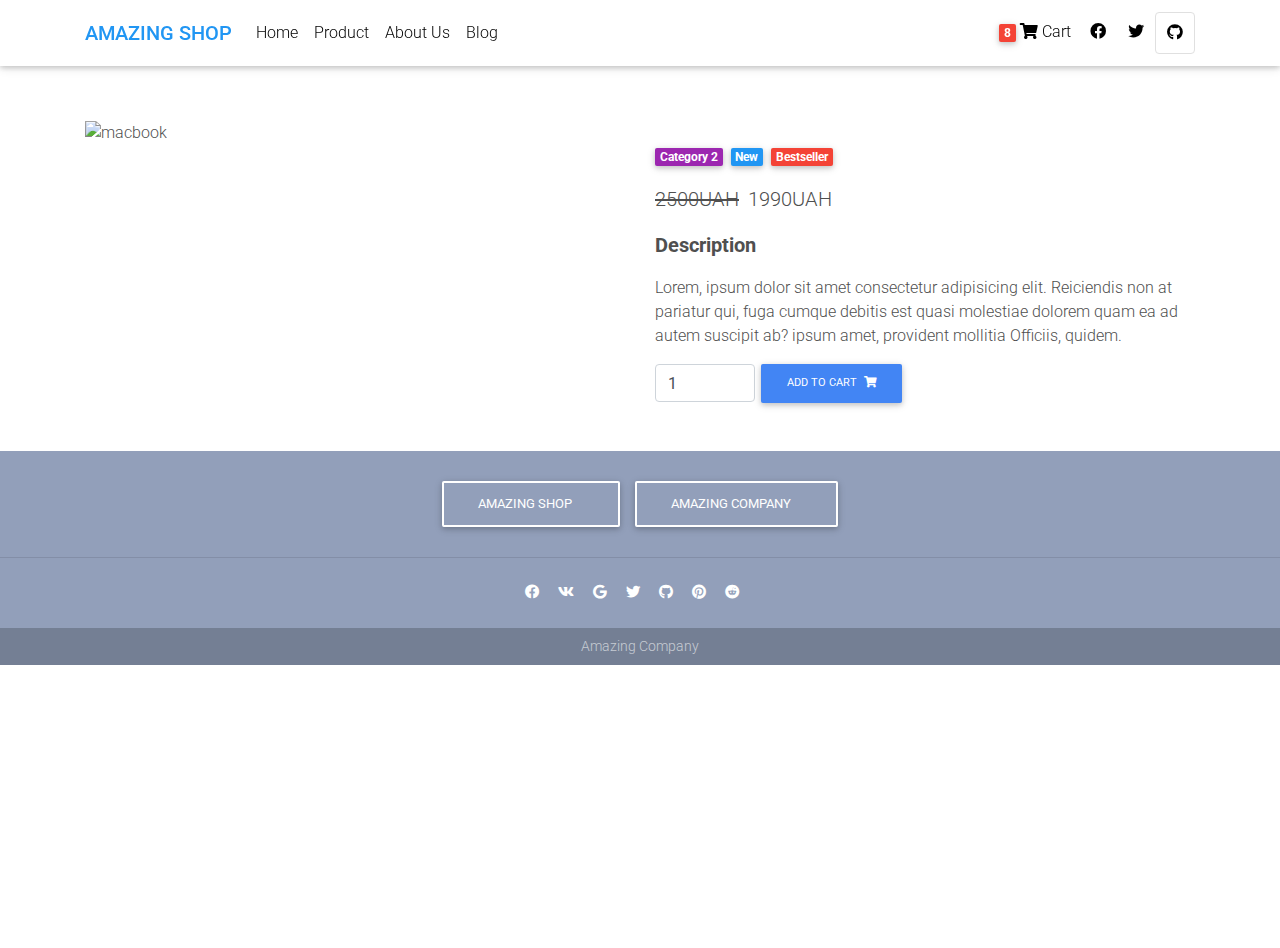
==== product-page.html @ 9e5f2a29 "product page" ====
<!DOCTYPE html>
<html lang="en">

<head>
    <meta charset="UTF-8">
    <meta name="viewport" content="width=device-width, initial-scale=1, shrink-to-fit=no">
    <meta http-equiv="x-ua-compatible" content="ie=edge">
    <title>Online Shop Material Design for Bootstrap</title>
    <!-- MDB icon -->
    <link rel="icon" href="img/mdb-favicon.ico" type="image/x-icon">
    <!-- Font Awesome -->
    <link rel="stylesheet" href="https://use.fontawesome.com/releases/v5.11.2/css/all.css">
    <!-- Google Fonts Roboto -->
    <link rel="stylesheet" href="https://fonts.googleapis.com/css?family=Roboto:300,400,500,700&display=swap">
    <!-- Bootstrap core CSS -->
    <link rel="stylesheet" href="css/bootstrap.min.css">
    <!-- Material Design Bootstrap -->
    <link rel="stylesheet" href="css/mdb.min.css">
    <!-- Your custom styles (optional) -->
    <link rel="stylesheet" href="css/style.css">
    <!-- <style>
        html,
        body,
        header,
        .carousel {
            height: 60vh;
        }
        
        @media (max-width: 740px) {
            html,
            body,
            header,
            .carousel {
                height: 100vh;
            }
            @media (min-width: 800px) {
                html,
                body,
                header,
                .carousel {
                    height: 100vh;
                }
            }
        }
    </style> -->

</head>

<body>

    <nav class="navbar fixed-top navbar-expand-lg navbar-light white scrolling-navbar">
        <div class="container">
            <a href="#" class="navbar-brand waves-effect">
                <strong class="blue-text">AMAZING SHOP</strong>
            </a>
            <button class="navbar-toggler" type="button" data-toggle="collapse" data-target="#navbarContent" aria-controls="navbarContent" aria-expanded="false" aria-label="Toggle navigation">
              <span class="navbar-toggler-icon"></span>
            </button>
            <div class="collapse navbar-collapse" id="navbarContent">
                <ul class="navbar-nav mr-auto">
                    <li class="nav-item">
                        <a href="#" class="nav-link waves-effect">Home</a>
                    </li>
                    <li class="nav-item">
                        <a href="#" class="nav-link waves-effect">Product</a>
                    </li>
                    <li class="nav-item">
                        <a href="#" class="nav-link waves-effect">About Us</a>
                    </li>
                    <li class="nav-item">
                        <a href="#" class="nav-link waves-effect">Blog</a>
                    </li>
                </ul>
                <ul class="navbar-nav nav-flex icons">
                    <li class="nav-item">
                        <a href="#" class="nav-link waves-effect">
                            <span class="badge red z-depth-1 mr1">8</span>
                            <i class="fa fa-shopping-cart"></i>
                            <span class="clearfix d-none d-sm-inline-block">Cart</span>
                        </a>
                    </li>
                    <li class="nav-item">
                        <a href="#" class="nav-link waves-effect">
                            <i class="fab fa-facebook"></i>
                        </a>
                    </li>
                    <li class="nav-item">
                        <a href="#" class="nav-link waves-effect">
                            <i class="fab fa-twitter"></i>
                        </a>
                    </li>
                    <li class="nav-item">
                        <a href="#" class="nav-link border border-light rounded waves-effect">
                            <i class="fab fa-github"></i>
                        </a>
                    </li>
                </ul>
            </div>
        </div>
    </nav>

    <main class="mt-5 pt-4">
        <div class="container dark-grey-text mt-5">
            <div class="row wow fadeIn">
                <div class="col-md-6 mb-4">
                    <img src="https://hotline.ua/img/tx/158/1582399075.jpg" alt="macbook" class="img-fluid">
                </div>
                <div class="col-md-6 mb-4">
                    <div class="pt-4">
                        <div class="mb-3">
                            <a href="">
                                <span class="badge purple mr-1">Category 2</span>
                            </a>
                            <a href="">
                                <span class="badge blue mr-1">New</span>
                            </a>
                            <a href="">
                                <span class="badge red mr-1">Bestseller</span>
                            </a>
                        </div>
                        <p class="lead">
                            <span class="mr-1">
                                <del>2500UAH</del>
                            </span>
                            <span class="mr-1">
                                1990UAH
                            </span>
                        </p>
                        <p class="lead font-weight-bold">Description</p>
                        <p>Lorem, ipsum dolor sit amet consectetur adipisicing elit. Reiciendis non at pariatur qui, fuga cumque debitis est quasi molestiae dolorem quam ea ad autem suscipit ab? ipsum amet, provident mollitia Officiis, quidem.
                        </p>
                        <form action="" class="d-flex justify-content-left">
                            <input type="number" value="1" aria-label="Search" style="width: 100px" class="form-control">
                            <button type="submit" class="btn btn-primary btn-md my-0 p">
                                Add to cart <i class="fa fa-shopping-cart ml-1"></i>
                            </button>
                        </form>
                    </div>
                </div>
            </div>
        </div>
    </main>

    <footer class="page-footer text-center font-small mt-4 wow fadeIn">
        <div class="pt-4">
            <a href="#" role="button" class="btn btn-outline-white">AMAZING Shop 
                <i class="fa fa-graduatio-cap ml-2"></i>
            </a>
            <a href="#" role="button" class="btn btn-outline-white">AMAZING company 
                <i class="fa fa-graduatio-cap ml-2"></i>
            </a>
        </div>
        <hr class="my-4">
        <div class="pb-4">
            <a href="">
                <i class="fab fa-facebook mr-3"></i>
            </a>
            <a href="">
                <i class="fab fa-vk mr-3"></i>
            </a>
            <a href="">
                <i class="fab fa-google mr-3"></i>
            </a>
            <a href="">
                <i class="fab fa-twitter mr-3"></i>
            </a>
            <a href="">
                <i class="fab fa-github mr-3"></i>
            </a>
            <a href="">
                <i class="fab fa-pinterest mr-3"></i>
            </a>
            <a href="">
                <i class="fab fa-reddit mr-3"></i>
            </a>
        </div>
        <div class="footer-copyright py-2">Amazing Company</div>
    </footer>

    <!-- jQuery -->
    <script type="text/javascript" src="js/jquery.min.js"></script>
    <!-- Bootstrap tooltips -->
    <script type="text/javascript" src="js/popper.min.js"></script>
    <!-- Bootstrap core JavaScript -->
    <script type="text/javascript" src="js/bootstrap.min.js"></script>
    <!-- MDB core JavaScript -->
    <script type="text/javascript" src="js/mdb.min.js"></script>
    <!-- Your custom scripts (optional) -->
    <script type="text/javascript"></script>

</body>

</html>
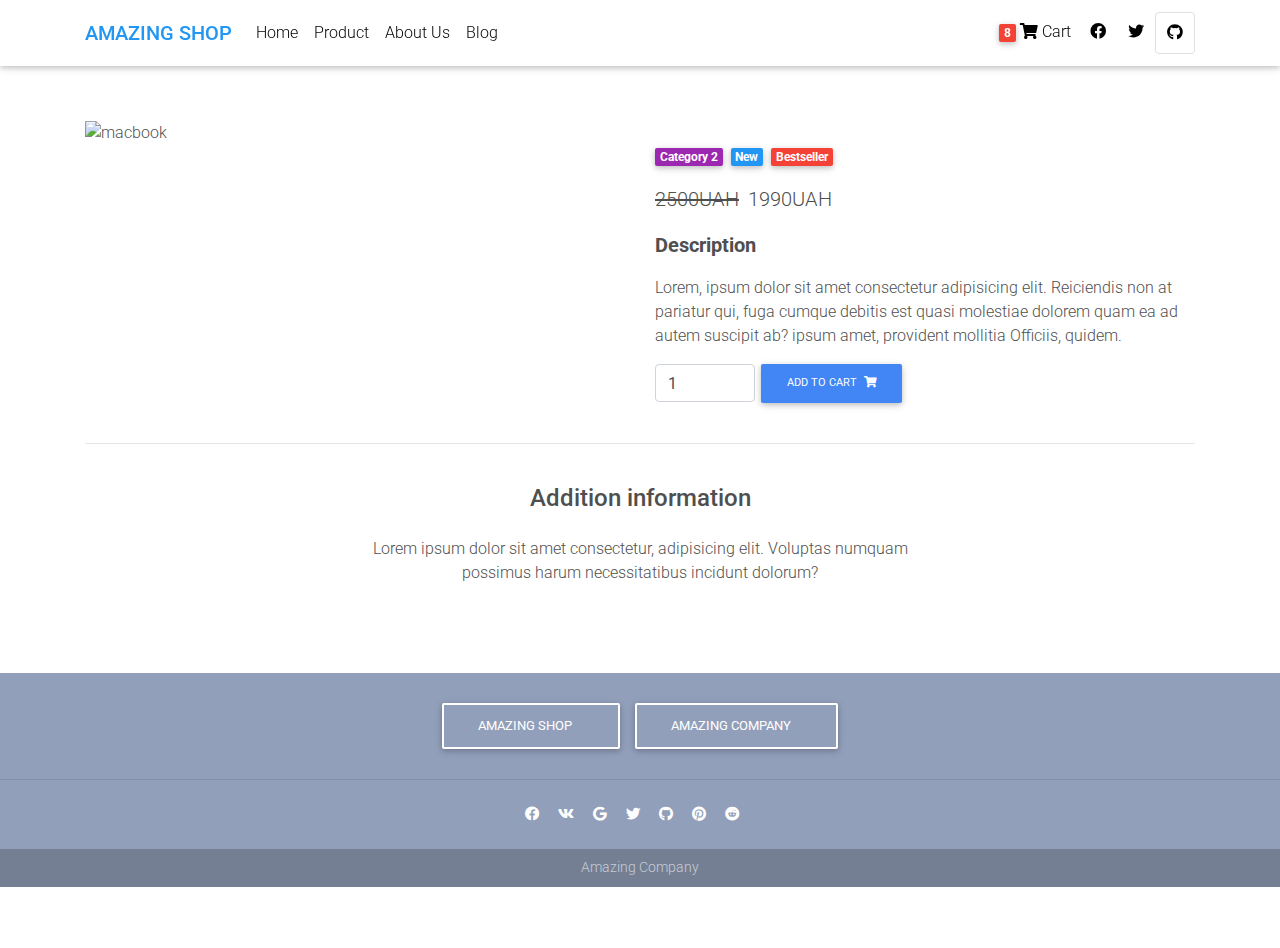
==== commit 48b6d68b: "product add info animated" ====
--- a/product-page.html
+++ b/product-page.html
@@ -101,7 +101,7 @@
 
     <main class="mt-5 pt-4">
         <div class="container dark-grey-text mt-5">
-            <div class="row wow fadeIn">
+            <div class="row animated fadeIn">
                 <div class="col-md-6 mb-4">
                     <img src="https://hotline.ua/img/tx/158/1582399075.jpg" alt="macbook" class="img-fluid">
                 </div>
@@ -138,6 +138,25 @@
                     </div>
                 </div>
             </div>
+            <hr>
+            <div class="row d-flex justify-content-center animated fadeIn">
+                <div class="col-md-6 text-center">
+                    <h4 class=" my-4 h4">Addition information</h4>
+                    <p>Lorem ipsum dolor sit amet consectetur, adipisicing elit. Voluptas numquam possimus harum necessitatibus incidunt dolorum?</p>
+
+                </div>
+            </div>
+            <div class="row animated fadeIn">
+                <div class="col-lg-4 col-md-12 mb-4">
+                    <img src="https://pics.mobilluck.com.ua/photo/noutbuk/apple/Apple_A1466_MacBook_Air_13W_Dual-core_i5__MQD32UA_A__1412294_2632242.jpg" alt="" class="img-fluid">
+                </div>
+                <div class="col-lg-4 col-md-12 mb-4">
+                    <img src="https://i2.rozetka.ua/goods/14662589/112018712_images_14662589290.jpg" alt="" class="img-fluid">
+                </div>
+                <div class="col-lg-4 col-md-12 mb-4">
+                    <img src="https://images.ua.prom.st/1085955148_noutbuk-apple-macbook.jpg" alt="" class="img-fluid wow">
+                </div>
+            </div>
         </div>
     </main>
 
@@ -187,7 +206,6 @@
     <script type="text/javascript" src="js/mdb.min.js"></script>
     <!-- Your custom scripts (optional) -->
     <script type="text/javascript"></script>
-
 </body>
 
 </html>